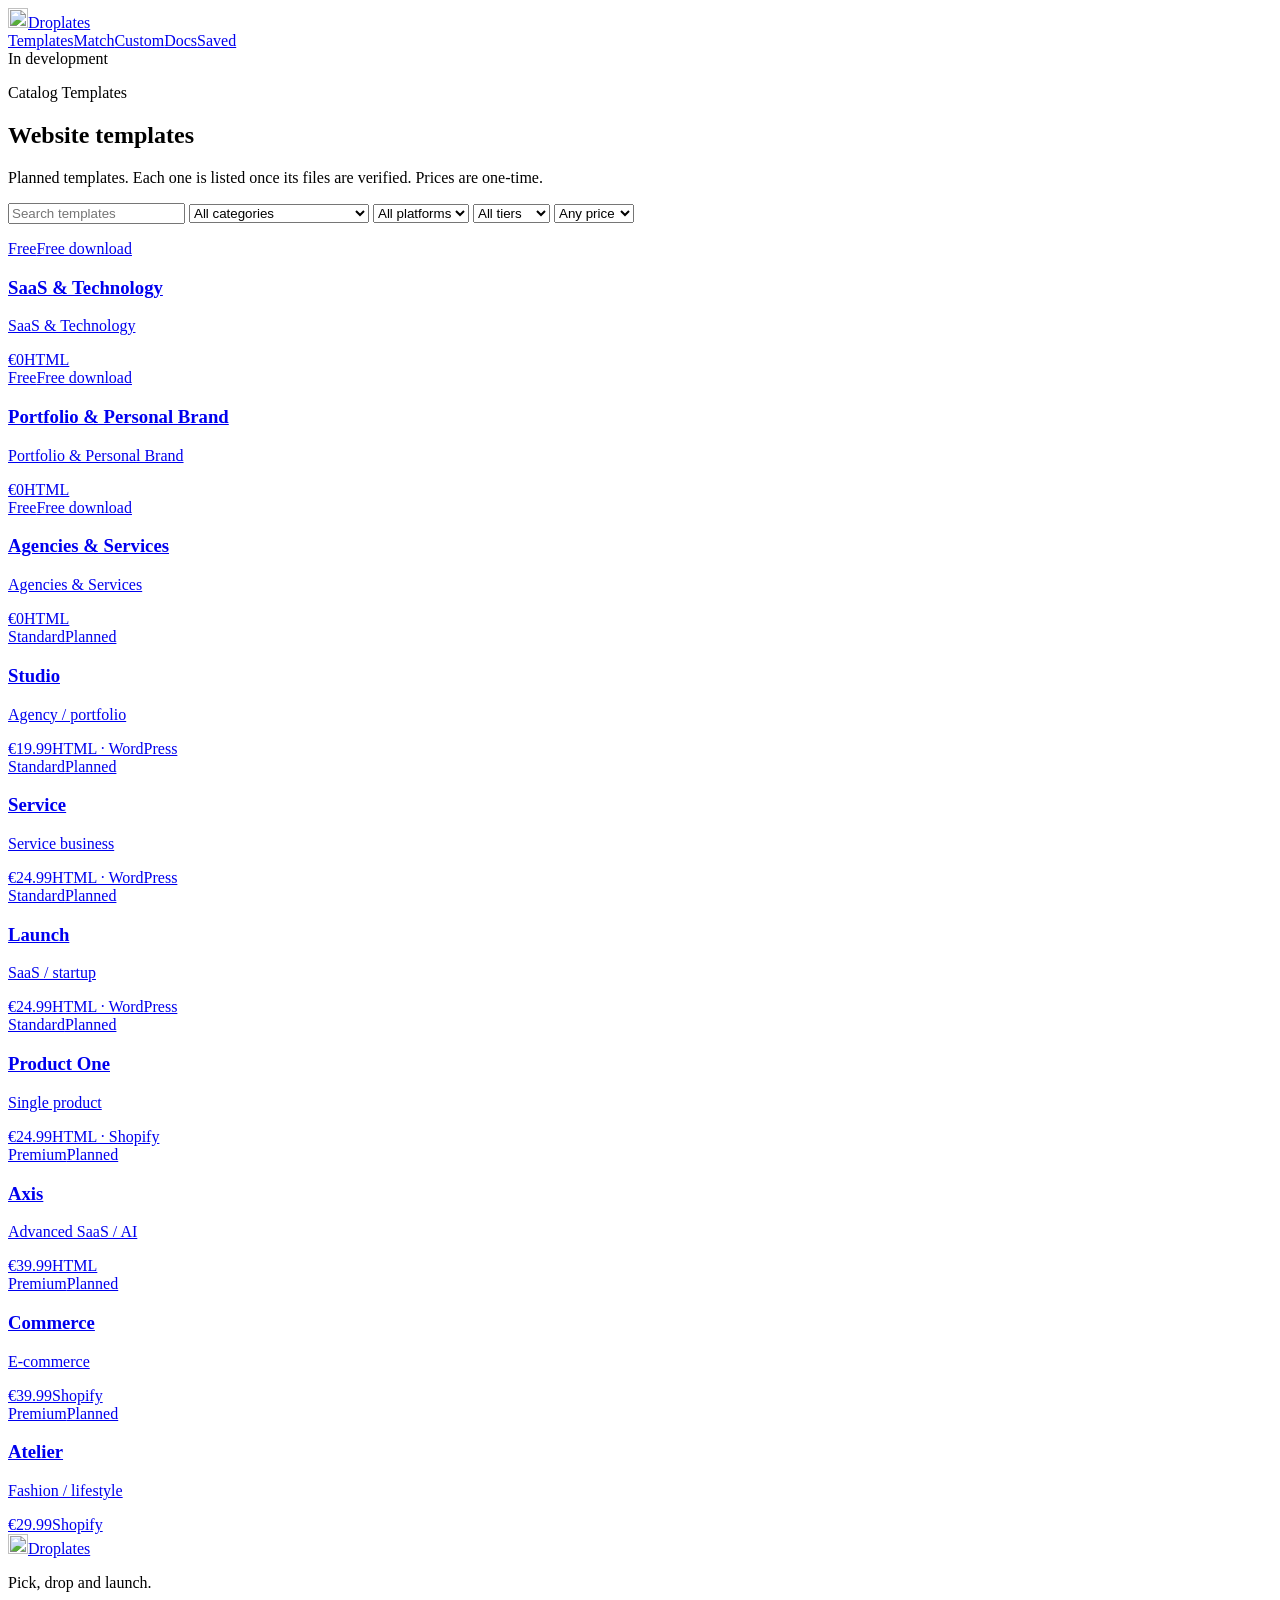
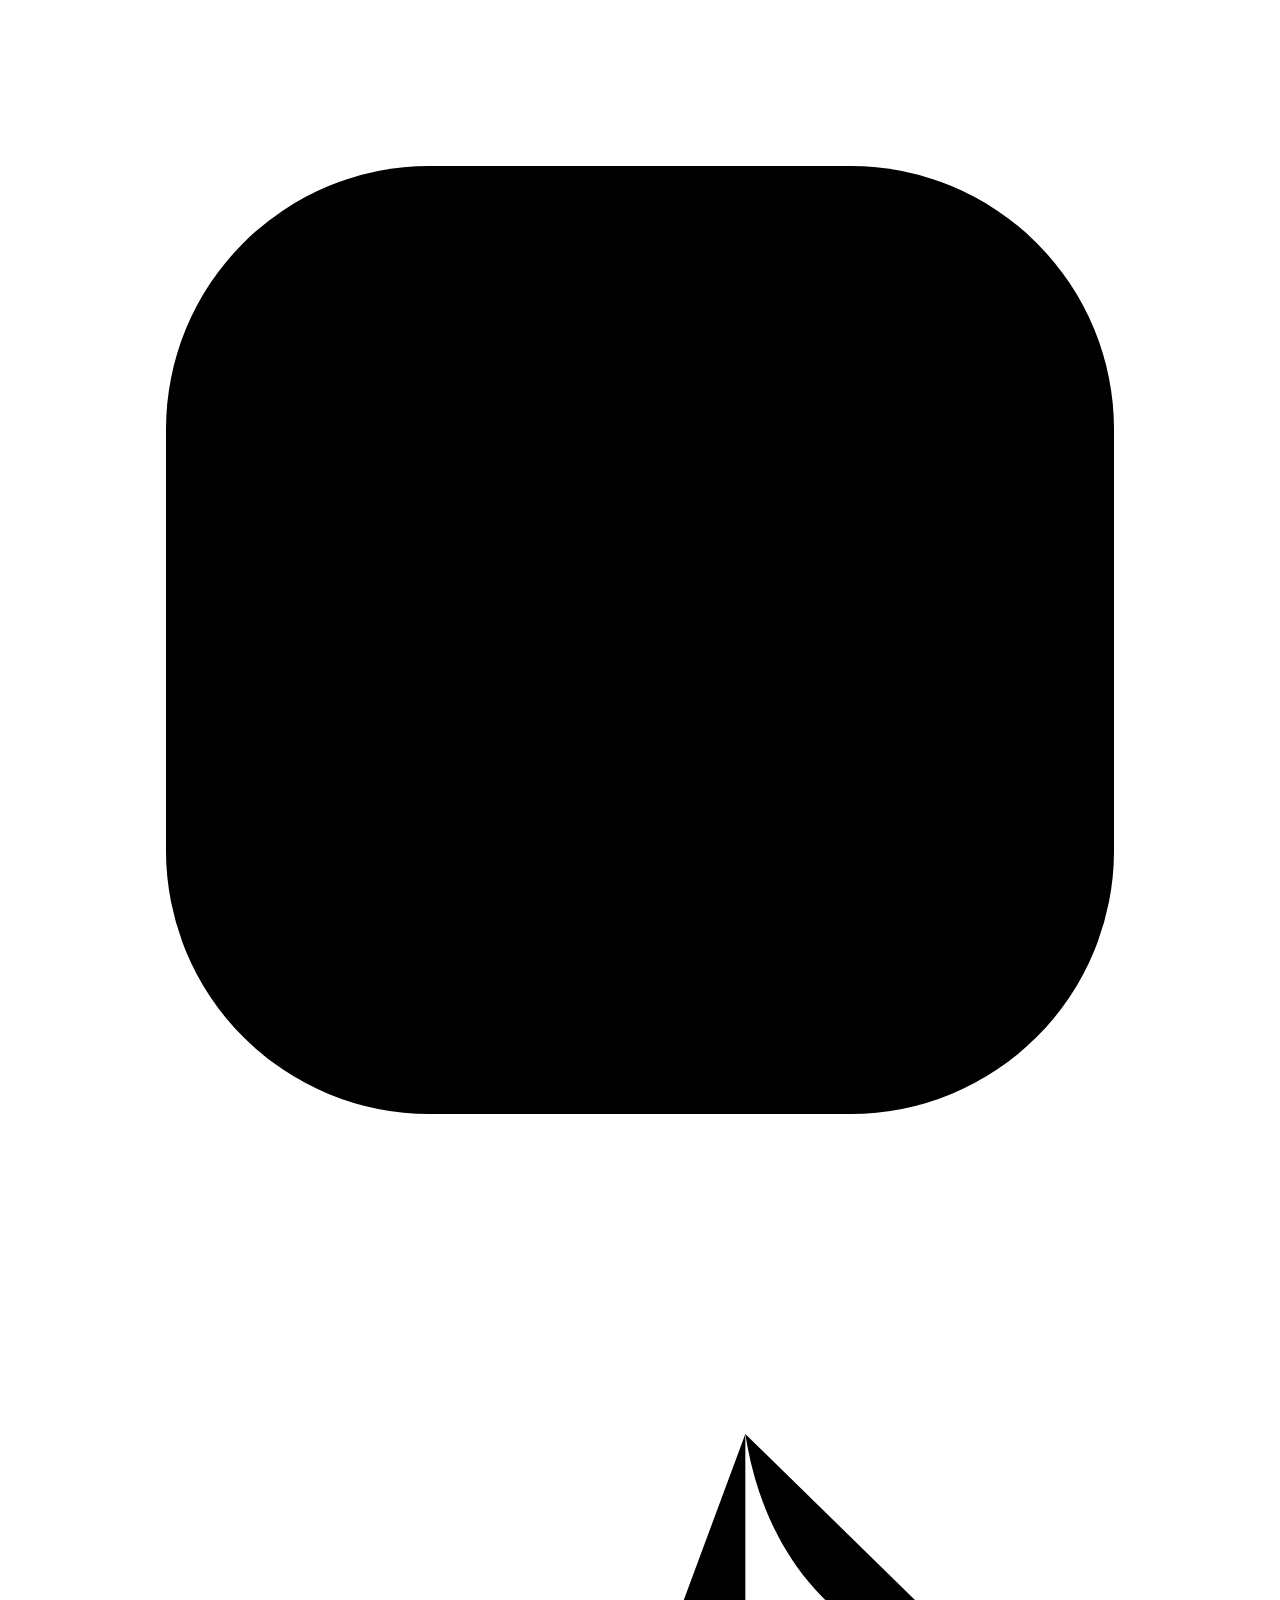
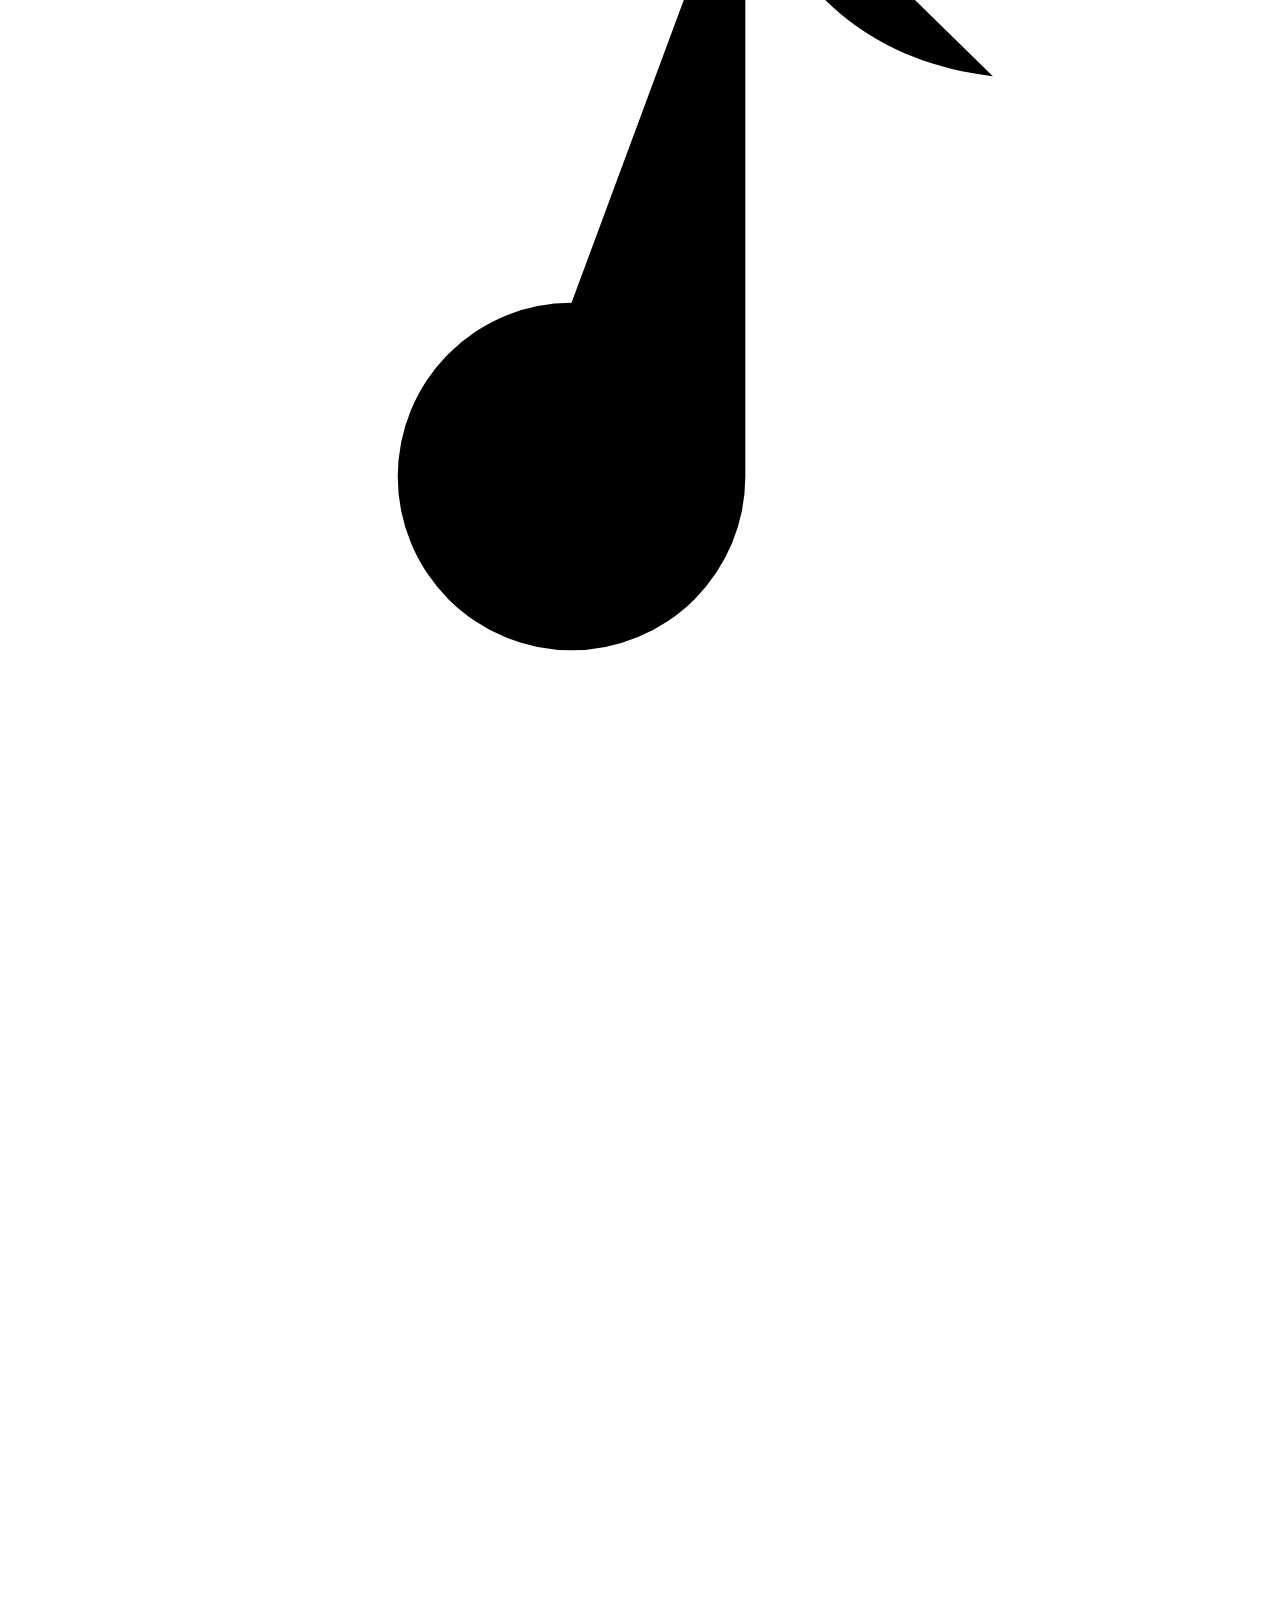
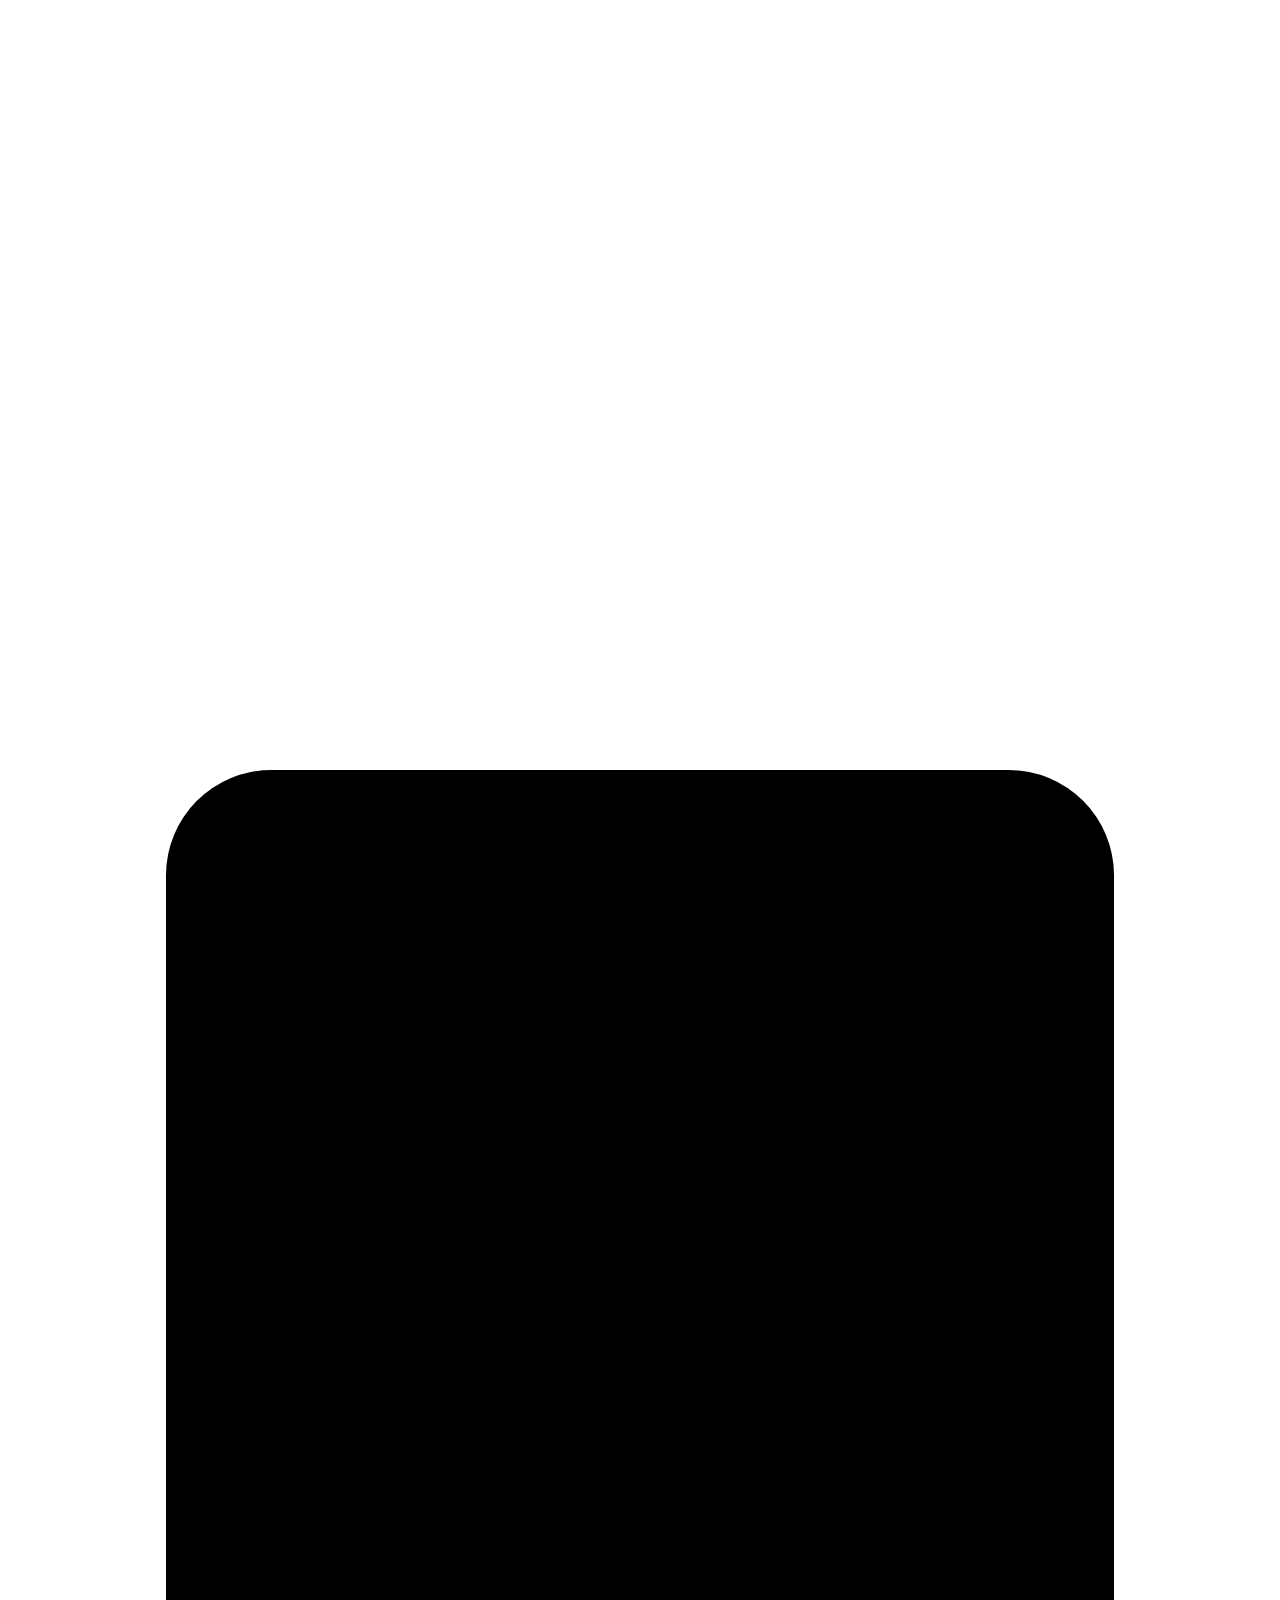
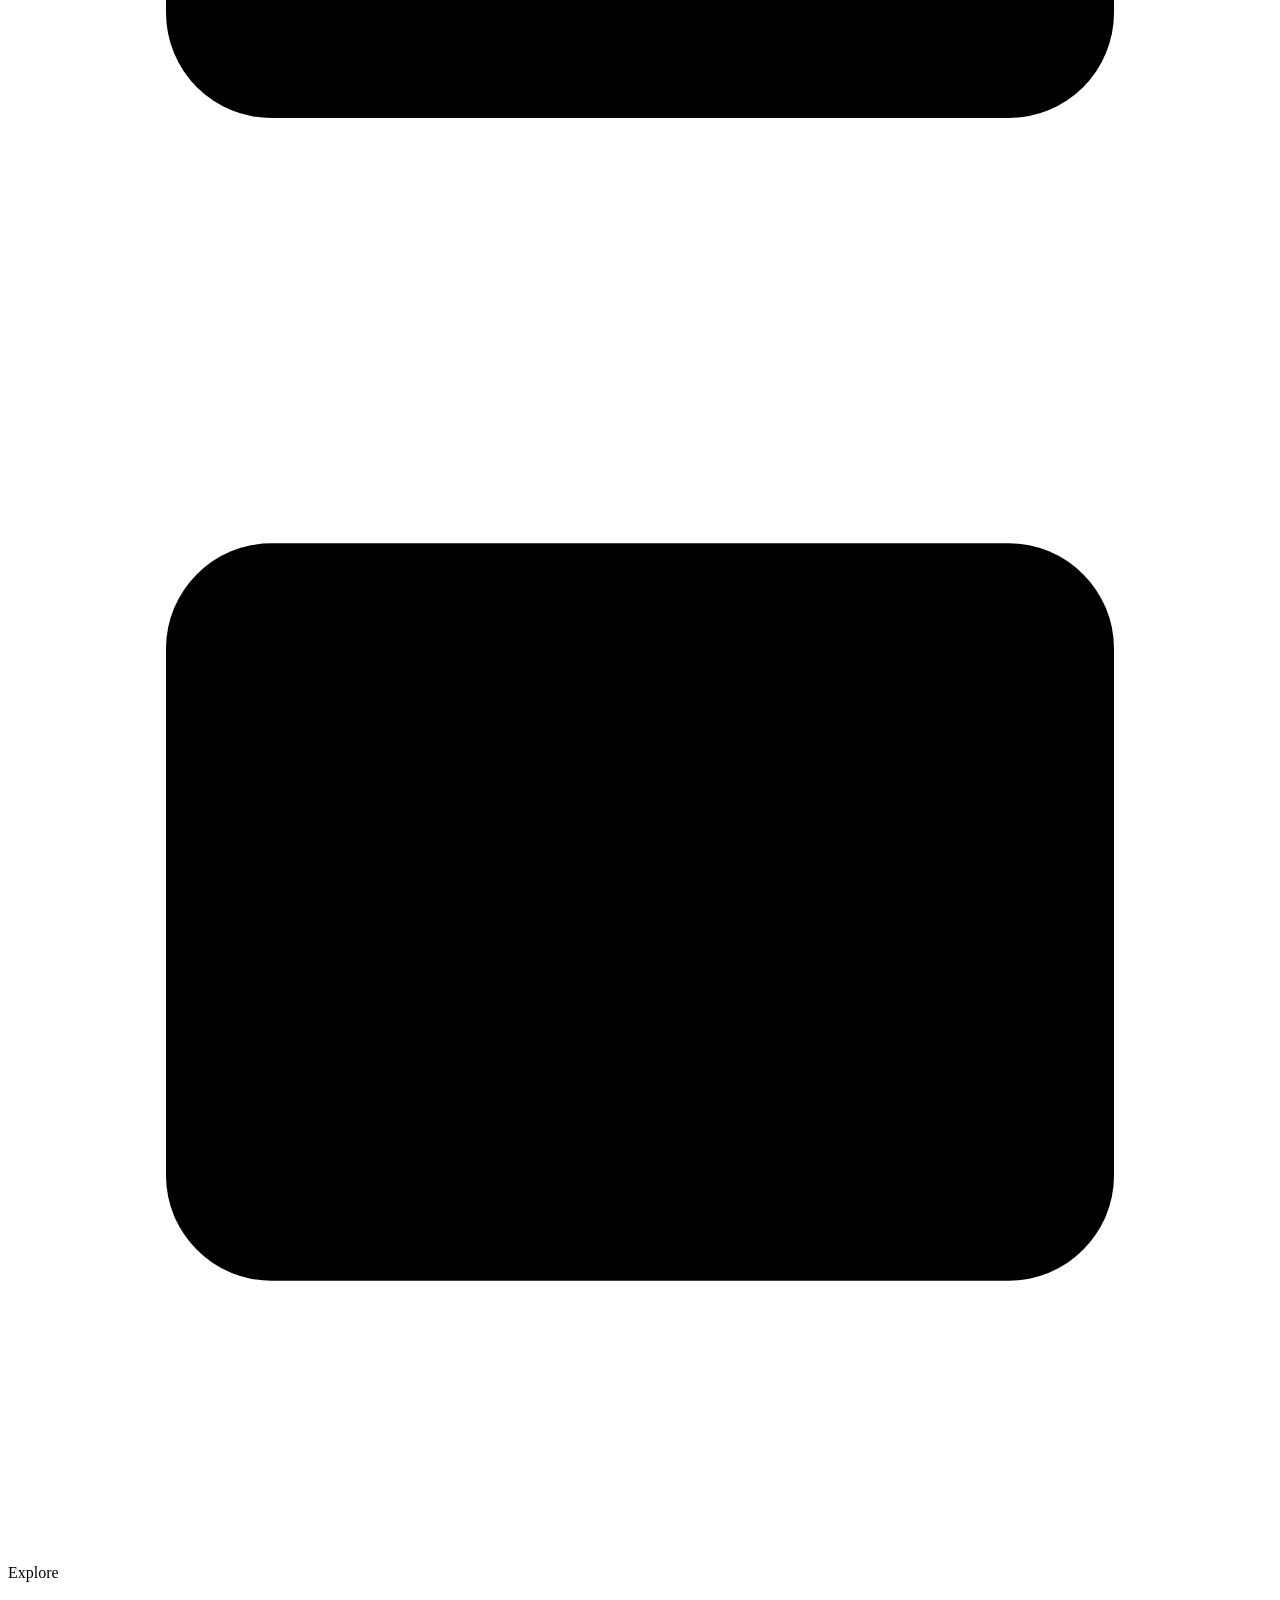
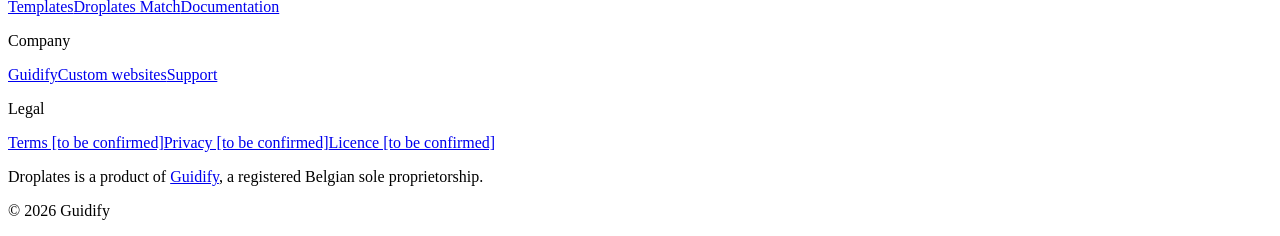
==== templates/index.html @ fcde5cdb "Portfolio v1.1: projects list, featured project, category filters, tags, case study by ?p=, gallery," ====
<!doctype html>
<html lang="en"><head>
<meta charset="utf-8"><meta name="viewport" content="width=device-width, initial-scale=1">
<title>Templates — Droplates</title>
<meta name="description" content="Browse Droplates website templates by category, platform, price and tier.">
<meta name="theme-color" content="#080808">
<link rel="icon" href="../favicon.ico" sizes="any"><link rel="apple-touch-icon" href="../apple-touch-icon.png">
<meta property="og:title" content="Templates — Droplates"><meta property="og:image" content="https://droplates.com/og-banner.png">
<link rel="preconnect" href="https://fonts.googleapis.com"><link rel="preconnect" href="https://fonts.gstatic.com" crossorigin>
<link href="https://fonts.googleapis.com/css2?family=Inter:wght@400;500;600;700&display=swap" rel="stylesheet">
<link rel="stylesheet" href="../styles.css"><link rel="stylesheet" href="../pages.css">
</head><body>
<header class="nav"><div class="wrap nav-inner">
  <a href="../" class="brand"><img src="../logo-mark.png" class="logo" alt="" width="20" height="20">Droplates</a>
  <nav class="links" aria-label="Main">
    <a href="../templates/">Templates</a><a href="../match/">Match</a><a href="../custom/">Custom</a><a href="../docs/">Docs</a><a href="../saved/">Saved</a>
  </nav>
  <span class="pill"><span class="dot" aria-hidden="true"></span>In development</span>
</div></header>
<main>
<section class="wrap page-head"><p class="eyebrow"><span>Catalog</span> Templates</p><h1>Website templates</h1><p class="sub">Planned templates. Each one is listed once its files are verified. Prices are one-time.</p></section>
<section class="wrap">
  <div class="filters" role="search">
    <input id="q" type="search" placeholder="Search templates" aria-label="Search templates">
    <select id="f-cat" aria-label="Category"><option value="">All categories</option><option value="startup-landing">Startup landing</option><option value="service">Service business</option><option value="single-product">Single product</option><option value="agency-portfolio">Agency / portfolio</option><option value="saas">SaaS / startup</option><option value="saas-ai">Advanced SaaS / AI</option><option value="ecommerce">E-commerce</option><option value="fashion">Fashion / lifestyle</option><option value="saas-tech">SaaS & Technology</option><option value="portfolio">Portfolio & Personal Brand</option><option value="agency">Agencies & Services</option></select>
    <select id="f-plat" aria-label="Platform"><option value="">All platforms</option><option value="html">HTML</option><option value="wordpress">WordPress</option><option value="shopify">Shopify</option></select>
    <select id="f-tier" aria-label="Tier"><option value="">All tiers</option><option value="free">Free</option><option value="standard">Standard</option><option value="premium">Premium</option><option value="custom">Custom</option></select>
    <select id="f-price" aria-label="Price"><option value="">Any price</option><option value="0">Free</option><option value="25">Up to €25</option><option value="40">Up to €40</option></select>
  </div>
  <p class="count" id="count" aria-live="polite"></p>
  <div class="tgrid" id="grid"><a class="tcard" href="/templates/saas/" data-slug="saas">
  <div class="tthumb free" aria-hidden="true"><i></i><i></i><i></i><i></i></div>
  <div class="tbody">
    <div class="trow"><span class="tier">Free</span><span class="status">Free download</span></div>
    <h3>SaaS &amp; Technology</h3>
    <p>SaaS &amp; Technology</p>
    <div class="trow"><span class="price">€0</span><span class="plat">HTML</span></div>
  </div></a><a class="tcard" href="/templates/portfolio/" data-slug="portfolio">
  <div class="tthumb free" aria-hidden="true"><i></i><i></i><i></i><i></i></div>
  <div class="tbody">
    <div class="trow"><span class="tier">Free</span><span class="status">Free download</span></div>
    <h3>Portfolio &amp; Personal Brand</h3>
    <p>Portfolio &amp; Personal Brand</p>
    <div class="trow"><span class="price">€0</span><span class="plat">HTML</span></div>
  </div></a><a class="tcard" href="/templates/agency/" data-slug="agency">
  <div class="tthumb free" aria-hidden="true"><i></i><i></i><i></i><i></i></div>
  <div class="tbody">
    <div class="trow"><span class="tier">Free</span><span class="status">Free download</span></div>
    <h3>Agencies &amp; Services</h3>
    <p>Agencies &amp; Services</p>
    <div class="trow"><span class="price">€0</span><span class="plat">HTML</span></div>
  </div></a><a class="tcard" href="/templates/studio/" data-slug="studio">
  <div class="tthumb standard" aria-hidden="true"><i></i><i></i><i></i><i></i></div>
  <div class="tbody">
    <div class="trow"><span class="tier">Standard</span><span class="status">Planned</span></div>
    <h3>Studio</h3>
    <p>Agency / portfolio</p>
    <div class="trow"><span class="price">€19.99</span><span class="plat">HTML · WordPress</span></div>
  </div></a><a class="tcard" href="/templates/service/" data-slug="service">
  <div class="tthumb standard" aria-hidden="true"><i></i><i></i><i></i><i></i></div>
  <div class="tbody">
    <div class="trow"><span class="tier">Standard</span><span class="status">Planned</span></div>
    <h3>Service</h3>
    <p>Service business</p>
    <div class="trow"><span class="price">€24.99</span><span class="plat">HTML · WordPress</span></div>
  </div></a><a class="tcard" href="/templates/launch/" data-slug="launch">
  <div class="tthumb standard" aria-hidden="true"><i></i><i></i><i></i><i></i></div>
  <div class="tbody">
    <div class="trow"><span class="tier">Standard</span><span class="status">Planned</span></div>
    <h3>Launch</h3>
    <p>SaaS / startup</p>
    <div class="trow"><span class="price">€24.99</span><span class="plat">HTML · WordPress</span></div>
  </div></a><a class="tcard" href="/templates/product-one/" data-slug="product-one">
  <div class="tthumb standard" aria-hidden="true"><i></i><i></i><i></i><i></i></div>
  <div class="tbody">
    <div class="trow"><span class="tier">Standard</span><span class="status">Planned</span></div>
    <h3>Product One</h3>
    <p>Single product</p>
    <div class="trow"><span class="price">€24.99</span><span class="plat">HTML · Shopify</span></div>
  </div></a><a class="tcard" href="/templates/axis/" data-slug="axis">
  <div class="tthumb premium" aria-hidden="true"><i></i><i></i><i></i><i></i></div>
  <div class="tbody">
    <div class="trow"><span class="tier">Premium</span><span class="status">Planned</span></div>
    <h3>Axis</h3>
    <p>Advanced SaaS / AI</p>
    <div class="trow"><span class="price">€39.99</span><span class="plat">HTML</span></div>
  </div></a><a class="tcard" href="/templates/commerce/" data-slug="commerce">
  <div class="tthumb premium" aria-hidden="true"><i></i><i></i><i></i><i></i></div>
  <div class="tbody">
    <div class="trow"><span class="tier">Premium</span><span class="status">Planned</span></div>
    <h3>Commerce</h3>
    <p>E-commerce</p>
    <div class="trow"><span class="price">€39.99</span><span class="plat">Shopify</span></div>
  </div></a><a class="tcard" href="/templates/atelier/" data-slug="atelier">
  <div class="tthumb premium" aria-hidden="true"><i></i><i></i><i></i><i></i></div>
  <div class="tbody">
    <div class="trow"><span class="tier">Premium</span><span class="status">Planned</span></div>
    <h3>Atelier</h3>
    <p>Fashion / lifestyle</p>
    <div class="trow"><span class="price">€29.99</span><span class="plat">Shopify</span></div>
  </div></a></div>
  <p class="empty" id="empty" hidden>No templates match these filters.</p>
</section>
<script>window.DROPLATES_DATA = {"meta":{"tiers":{"free":"Free","standard":"Standard","premium":"Premium","custom":"Custom"},"categories":{"startup-landing":"Startup landing","service":"Service business","single-product":"Single product","agency-portfolio":"Agency / portfolio","saas":"SaaS / startup","saas-ai":"Advanced SaaS / AI","ecommerce":"E-commerce","fashion":"Fashion / lifestyle","saas-tech":"SaaS & Technology","portfolio":"Portfolio & Personal Brand","agency":"Agencies & Services"},"platforms":{"html":"HTML","wordpress":"WordPress","shopify":"Shopify"},"goals":{"sell-products":"Sell products","offer-services":"Offer services","launch-startup":"Launch a startup","showcase-agency":"Showcase an agency"},"licence":"Commercial licence, one website (exact terms [to be confirmed])"},"templates":[{"slug":"saas","name":"SaaS & Technology","tier":"free","status":"released","version":"1.1.0","price":0,"category":"saas-tech","goals":["launch-startup"],"platforms":["html"],"budget":1,"tags":["saas","startup","software","ai","pricing","dashboard","dark"],"summary":"A complete 6-page website for software companies, AI startups and digital products.","features":["Product hero with dashboard preview","Interactive product tour","Integrations grid","Pricing cards and comparison table from one editable list","Monthly/yearly switch","FAQ accordion","Changelog page","Optional announcement banner","Contact form (connect your own form service)","Light and dark themes"],"pages":["Home","Features","Pricing","About","Contact","Changelog"],"presets":["Minimal","Modern","Bold"],"preview_url":"/products/saas/index.html"},{"slug":"portfolio","name":"Portfolio & Personal Brand","tier":"free","status":"released","version":"1.1.0","price":0,"category":"portfolio","goals":["offer-services","showcase-agency"],"platforms":["html"],"budget":1,"tags":["portfolio","designer","freelance","photography","gallery","minimal","personal"],"summary":"A complete 5-page portfolio for designers, developers, photographers and creators.","features":["Editorial homepage with featured project","Availability badge","Filterable project gallery (filters built from your categories)","Project tags","One case-study page for every project, with image gallery","Optional CV download","About, experience and skills","Contact form (connect your own form service)","Light and dark themes"],"pages":["Home","Work","Project","About","Contact"],"presets":["Editorial","Gallery","Contemporary"],"preview_url":"/products/portfolio/index.html"},{"slug":"agency","name":"Agencies & Services","tier":"free","status":"released","version":"1.0.0","price":0,"category":"agency","goals":["showcase-agency","offer-services"],"platforms":["html"],"budget":1,"tags":["agency","studio","consultant","services","branding","team","creative"],"summary":"A complete 6-page website for creative agencies, consultants and professional services.","features":["Statement hero","Service overview and detail page","Work grid and case study","Process timeline","Team and demo testimonials","Inquiry form with budget and timeline (connect your own form service)","Light and dark themes"],"pages":["Home","Services","Work","Project","About","Contact"],"presets":["Contemporary","Corporate","Studio"],"preview_url":"/products/agency/index.html"},{"slug":"studio","name":"Studio","tier":"standard","status":"planned","price":19.99,"category":"agency-portfolio","goals":["showcase-agency"],"platforms":["html","wordpress"],"budget":2,"tags":["portfolio","agency","creative","minimal"],"summary":"A complete multi-page agency and creative portfolio website.","features":["Multi-page site: home, work, services, about, contact","Project case-study layout","Team section","Responsive layout"]},{"slug":"service","name":"Service","tier":"standard","status":"planned","price":24.99,"category":"service","goals":["offer-services"],"platforms":["html","wordpress"],"budget":2,"tags":["bookings","services","local"],"summary":"A complete service business website with services, pricing and a booking page.","features":["Multi-page site with services and pricing","Booking page layout (connect your own booking tool)","Testimonials and FAQ","Responsive layout"]},{"slug":"launch","name":"Launch","tier":"standard","status":"planned","price":24.99,"category":"saas","goals":["launch-startup"],"platforms":["html","wordpress"],"budget":2,"tags":["saas","startup","pricing","features"],"summary":"A SaaS and startup website with features, pricing and docs pages.","features":["Multi-page site: home, features, pricing, docs","Pricing table layout","Changelog section","Responsive layout"]},{"slug":"product-one","name":"Product One","tier":"standard","status":"planned","price":24.99,"category":"single-product","goals":["sell-products"],"platforms":["html","shopify"],"budget":2,"tags":["brand","product","shop"],"summary":"A single-product brand website with story, reviews and purchase sections.","features":["Brand story and product pages","Reviews section","Shopify version planned (to be confirmed)"]},{"slug":"axis","name":"Axis","tier":"premium","status":"planned","price":39.99,"category":"saas-ai","goals":["launch-startup"],"platforms":["html"],"budget":3,"tags":["ai","saas","advanced","dashboard"],"summary":"An advanced SaaS and AI product website with interactive components.","features":["Advanced interactive components (planned)","Multi-page product site","Integration examples (to be confirmed)"]},{"slug":"commerce","name":"Commerce","tier":"premium","status":"planned","price":39.99,"category":"ecommerce","goals":["sell-products"],"platforms":["shopify"],"budget":3,"tags":["ecommerce","store","shopify","advanced"],"summary":"An advanced e-commerce storefront with collections, product pages and cart layout.","features":["Collections and product grids (planned)","Cart and checkout layout (platform-provided)","Shopify support (to be confirmed)"]},{"slug":"atelier","name":"Atelier","tier":"premium","status":"planned","price":29.99,"category":"fashion","goals":["sell-products"],"platforms":["shopify"],"budget":2,"tags":["fashion","lifestyle","store","editorial"],"summary":"A fashion and lifestyle store with an editorial look.","features":["Editorial lookbook layout (planned)","Product grid and collections (planned)","Shopify support (to be confirmed)"]}]};</script></main>
<footer class="wrap footer">
  <div class="foot-top">
    <div class="foot-brand"><a href="../" class="brand"><img src="../logo-mark.png" class="logo" alt="" width="20" height="20">Droplates</a><p>Pick, drop and launch.</p></div>
    <nav class="foot-social" aria-label="Social media">
      <a href="https://instagram.com/droplates" rel="noopener" aria-label="Instagram, @droplates"><span class="ico" aria-hidden="true"><svg viewBox="0 0 24 24"><rect x="3" y="3" width="18" height="18" rx="5"/><circle cx="12" cy="12" r="4"/></svg></span></a>
      <a href="https://tiktok.com/@droplates" rel="noopener" aria-label="TikTok, @droplates"><span class="ico" aria-hidden="true"><svg viewBox="0 0 24 24"><path d="M14 3v12.2a3.3 3.3 0 1 1-3.3-3.3"/><path d="M14 3c.4 2.6 2.1 4.3 4.7 4.6"/></svg></span></a>
      <a href="https://x.com/droplates" rel="noopener" aria-label="X, @droplates"><span class="ico" aria-hidden="true"><svg viewBox="0 0 24 24"><path d="M4 4l16 16M20 4 4 20"/></svg></span></a>
      <a href="https://www.linkedin.com/company/investedia" rel="noopener" aria-label="LinkedIn, Investedia"><span class="ico" aria-hidden="true"><svg viewBox="0 0 24 24"><rect x="3" y="3" width="18" height="18" rx="2"/><path d="M8 10v7M8 7v.01M12 17v-4a2 2 0 0 1 4 0v4M12 10v7"/></svg></span></a>
      <a href="mailto:contact@droplates.eu" aria-label="Email, contact@droplates.eu"><span class="ico" aria-hidden="true"><svg viewBox="0 0 24 24"><rect x="3" y="5" width="18" height="14" rx="2"/><path d="m3 7 9 6 9-6"/></svg></span></a>
    </nav>
  </div>
  <nav class="foot-links" aria-label="Footer">
    <div><p class="fl-h">Explore</p><a href="../templates/">Templates</a><a href="../match/">Droplates Match</a><a href="../docs/">Documentation</a></div>
    <div><p class="fl-h">Company</p><a href="https://guidify.eu" rel="noopener">Guidify</a><a href="../custom/">Custom websites</a><a href="../support/">Support</a></div>
    <div><p class="fl-h">Legal</p><a href="../legal/terms/">Terms [to be confirmed]</a><a href="../legal/privacy/">Privacy [to be confirmed]</a><a href="../legal/licence/">Licence [to be confirmed]</a></div>
  </nav>
  <div class="foot-bottom">
    <p>Droplates is a product of <a href="https://guidify.eu" rel="noopener">Guidify</a>, a registered Belgian sole proprietorship.</p>
    <p>© 2026 Guidify</p>
  </div>
</footer>
<script src="../pages.js" defer></script>
</body></html>
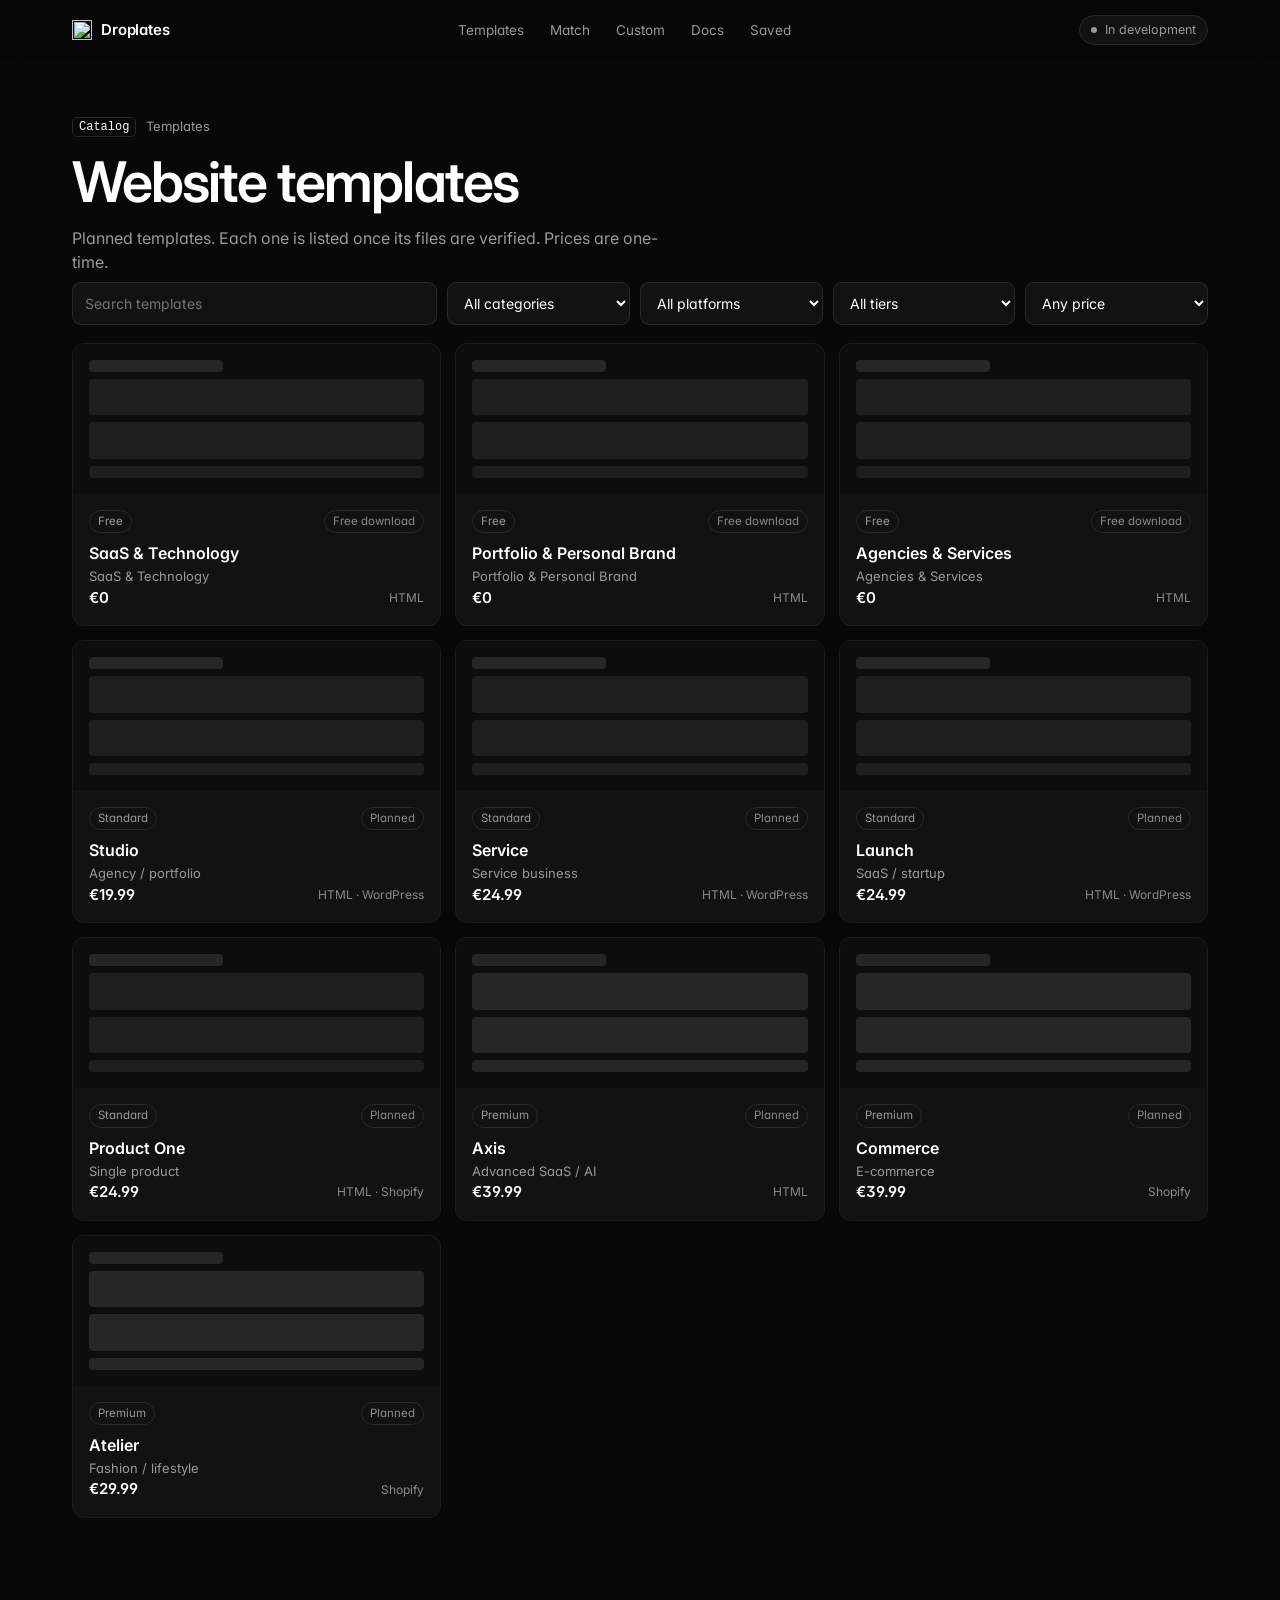
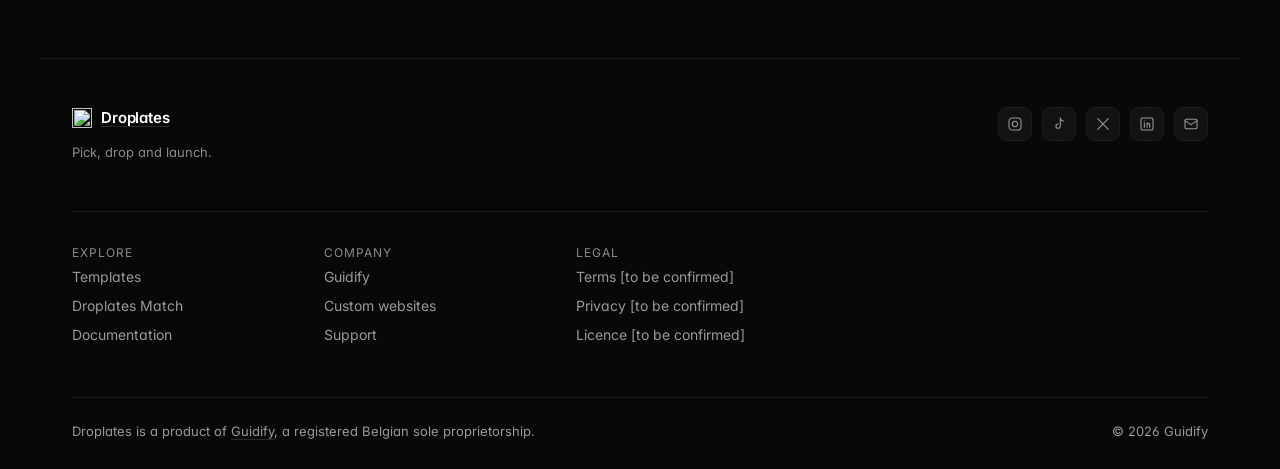
==== commit 09e6a42f: "Roadmap step 1, Agency v1.1 packages, shorter homepage hero - Accessibility: contrast tokens, headin" ====
--- a/templates/index.html
+++ b/templates/index.html
@@ -32,70 +32,70 @@
   <div class="tthumb free" aria-hidden="true"><i></i><i></i><i></i><i></i></div>
   <div class="tbody">
     <div class="trow"><span class="tier">Free</span><span class="status">Free download</span></div>
-    <h3>SaaS &amp; Technology</h3>
+    <h2>SaaS &amp; Technology</h2>
     <p>SaaS &amp; Technology</p>
     <div class="trow"><span class="price">€0</span><span class="plat">HTML</span></div>
   </div></a><a class="tcard" href="/templates/portfolio/" data-slug="portfolio">
   <div class="tthumb free" aria-hidden="true"><i></i><i></i><i></i><i></i></div>
   <div class="tbody">
     <div class="trow"><span class="tier">Free</span><span class="status">Free download</span></div>
-    <h3>Portfolio &amp; Personal Brand</h3>
+    <h2>Portfolio &amp; Personal Brand</h2>
     <p>Portfolio &amp; Personal Brand</p>
     <div class="trow"><span class="price">€0</span><span class="plat">HTML</span></div>
   </div></a><a class="tcard" href="/templates/agency/" data-slug="agency">
   <div class="tthumb free" aria-hidden="true"><i></i><i></i><i></i><i></i></div>
   <div class="tbody">
     <div class="trow"><span class="tier">Free</span><span class="status">Free download</span></div>
-    <h3>Agencies &amp; Services</h3>
+    <h2>Agencies &amp; Services</h2>
     <p>Agencies &amp; Services</p>
     <div class="trow"><span class="price">€0</span><span class="plat">HTML</span></div>
   </div></a><a class="tcard" href="/templates/studio/" data-slug="studio">
   <div class="tthumb standard" aria-hidden="true"><i></i><i></i><i></i><i></i></div>
   <div class="tbody">
     <div class="trow"><span class="tier">Standard</span><span class="status">Planned</span></div>
-    <h3>Studio</h3>
+    <h2>Studio</h2>
     <p>Agency / portfolio</p>
     <div class="trow"><span class="price">€19.99</span><span class="plat">HTML · WordPress</span></div>
   </div></a><a class="tcard" href="/templates/service/" data-slug="service">
   <div class="tthumb standard" aria-hidden="true"><i></i><i></i><i></i><i></i></div>
   <div class="tbody">
     <div class="trow"><span class="tier">Standard</span><span class="status">Planned</span></div>
-    <h3>Service</h3>
+    <h2>Service</h2>
     <p>Service business</p>
     <div class="trow"><span class="price">€24.99</span><span class="plat">HTML · WordPress</span></div>
   </div></a><a class="tcard" href="/templates/launch/" data-slug="launch">
   <div class="tthumb standard" aria-hidden="true"><i></i><i></i><i></i><i></i></div>
   <div class="tbody">
     <div class="trow"><span class="tier">Standard</span><span class="status">Planned</span></div>
-    <h3>Launch</h3>
+    <h2>Launch</h2>
     <p>SaaS / startup</p>
     <div class="trow"><span class="price">€24.99</span><span class="plat">HTML · WordPress</span></div>
   </div></a><a class="tcard" href="/templates/product-one/" data-slug="product-one">
   <div class="tthumb standard" aria-hidden="true"><i></i><i></i><i></i><i></i></div>
   <div class="tbody">
     <div class="trow"><span class="tier">Standard</span><span class="status">Planned</span></div>
-    <h3>Product One</h3>
+    <h2>Product One</h2>
     <p>Single product</p>
     <div class="trow"><span class="price">€24.99</span><span class="plat">HTML · Shopify</span></div>
   </div></a><a class="tcard" href="/templates/axis/" data-slug="axis">
   <div class="tthumb premium" aria-hidden="true"><i></i><i></i><i></i><i></i></div>
   <div class="tbody">
     <div class="trow"><span class="tier">Premium</span><span class="status">Planned</span></div>
-    <h3>Axis</h3>
+    <h2>Axis</h2>
     <p>Advanced SaaS / AI</p>
     <div class="trow"><span class="price">€39.99</span><span class="plat">HTML</span></div>
   </div></a><a class="tcard" href="/templates/commerce/" data-slug="commerce">
   <div class="tthumb premium" aria-hidden="true"><i></i><i></i><i></i><i></i></div>
   <div class="tbody">
     <div class="trow"><span class="tier">Premium</span><span class="status">Planned</span></div>
-    <h3>Commerce</h3>
+    <h2>Commerce</h2>
     <p>E-commerce</p>
     <div class="trow"><span class="price">€39.99</span><span class="plat">Shopify</span></div>
   </div></a><a class="tcard" href="/templates/atelier/" data-slug="atelier">
   <div class="tthumb premium" aria-hidden="true"><i></i><i></i><i></i><i></i></div>
   <div class="tbody">
     <div class="trow"><span class="tier">Premium</span><span class="status">Planned</span></div>
-    <h3>Atelier</h3>
+    <h2>Atelier</h2>
     <p>Fashion / lifestyle</p>
     <div class="trow"><span class="price">€29.99</span><span class="plat">Shopify</span></div>
   </div></a></div>
--- a/styles.css
+++ b/styles.css
@@ -0,0 +1,236 @@
+:root{--bg:#080808;--card:#121212;--hover:#181818;--text:#fff;--muted:#999;--dim:#8a8a8a;--border:#292929;--border-soft:#1c1c1c;--border-strong:#3a3a3a;--ease:cubic-bezier(.2,.6,.2,1);--t:200ms;--mono:"JetBrains Mono",ui-monospace,monospace}
+*,*::before,*::after{box-sizing:border-box}
+html{scroll-behavior:smooth}
+html,body{margin:0}
+body{background:var(--bg);color:var(--text);font-family:Inter,system-ui,-apple-system,sans-serif;-webkit-font-smoothing:antialiased;overflow-x:hidden;line-height:1.5;font-feature-settings:"cv11","ss01"}
+a{color:inherit}
+button{font:inherit;color:inherit}
+svg{width:16px;height:16px;fill:none;stroke:currentColor;stroke-width:1.7;stroke-linecap:round;stroke-linejoin:round;flex:none}
+.wrap{width:100%;max-width:1200px;margin:0 auto;padding:0 32px}
+:focus-visible{outline:2px solid #fff;outline-offset:2px}
+#how,#categories,#platforms{scroll-margin-top:80px}
+
+/* Nav */
+.nav{position:sticky;top:0;z-index:20;background:rgba(8,8,8,.72);backdrop-filter:blur(12px);-webkit-backdrop-filter:blur(12px);border-bottom:1px solid transparent;transition:border-color var(--t) var(--ease)}
+.nav.scrolled{border-bottom-color:var(--border-soft)}
+.nav-inner{display:flex;align-items:center;justify-content:space-between;height:60px;gap:24px}
+.brand{display:flex;align-items:center;gap:9px;font-weight:600;font-size:15px;letter-spacing:-.01em;text-decoration:none}
+.logo{width:20px;height:20px;display:block}
+.links{display:flex;gap:26px;font-size:13.5px}
+.links a{color:var(--muted);text-decoration:none;transition:color var(--t) var(--ease)}
+.links a:hover{color:var(--text)}
+.pill{display:inline-flex;align-items:center;gap:8px;font-size:12.5px;color:var(--muted);border:1px solid var(--border);background:var(--card);border-radius:999px;padding:5px 11px;margin:0;white-space:nowrap}
+.dot{width:6px;height:6px;border-radius:50%;background:var(--muted)}
+
+/* Buttons */
+.btn{display:inline-flex;align-items:center;gap:8px;border-radius:8px;padding:9px 16px;font-size:14px;font-weight:500;cursor:pointer;border:1px solid var(--border);text-decoration:none;transition:background-color var(--t) var(--ease),border-color var(--t) var(--ease)}
+.btn-primary{background:#f2f2f2;color:#080808;border-color:#f2f2f2}
+.btn-primary:hover{background:#fff}
+.link-arrow{display:inline-flex;align-items:center;gap:6px;font-size:14px;font-weight:500;color:var(--muted);text-decoration:none;transition:color var(--t) var(--ease)}
+.link-arrow svg{transition:transform var(--t) var(--ease)}
+.link-arrow:hover{color:var(--text)}
+.link-arrow:hover svg{transform:translateX(3px)}
+
+/* Hero */
+.hero{position:relative;padding-top:72px}
+.hero-grid{display:grid;grid-template-columns:1.1fr 1fr;align-items:center;gap:16px}
+h1{margin:0;font-size:clamp(40px,4.9vw,64px);line-height:1.04;letter-spacing:-.035em;font-weight:600;max-width:13ch}
+.lead{margin:24px 0 0;max-width:40ch;font-size:clamp(16px,1.35vw,18px);line-height:1.55;color:var(--text)}
+.lead span{color:var(--muted)}
+.cta{display:flex;flex-wrap:wrap;align-items:center;gap:22px;margin-top:32px}
+
+/* 3D stage */
+.stage{position:relative;height:460px;perspective:1400px;display:grid;place-items:center}
+.glow{position:absolute;left:72%;top:50%;width:420px;height:420px;translate:-50% -50%;background:radial-gradient(circle,rgba(255,255,255,.12),transparent 62%);pointer-events:none}
+.stack{--tx:0deg;--ty:0deg;--rot:0deg;position:relative;width:180px;height:180px;transform-style:preserve-3d;transform:translate(140px,0) rotateX(calc(58deg + var(--ty))) rotateZ(calc(45deg + var(--rot) + var(--tx)))}
+.layer{position:absolute;inset:0;border-radius:28px;transition:filter 400ms var(--ease)}
+.l1{background:linear-gradient(135deg,#fff 45%,#e6e6e6)}
+.l2{background:linear-gradient(135deg,#c4c4c4,#8f8f8f)}
+.l3{background:linear-gradient(135deg,#4d4d4d,#121212);box-shadow:0 0 0 1px var(--border-strong)}
+.layer.lit{filter:drop-shadow(0 0 24px rgba(255,255,255,.3))}
+.labels{list-style:none;margin:0;padding:0;position:absolute;inset:0;pointer-events:none}
+.labels li{position:absolute;top:var(--y);right:calc(100% - var(--x));translate:0 -50%;opacity:.6;transition:opacity 300ms var(--ease)}
+.labels li.on{opacity:1}
+.labels .txt{pointer-events:auto;display:grid;grid-template-columns:20px 180px;column-gap:10px;align-items:baseline;padding:6px 12px 6px 6px;background:none;border:0;text-align:left;cursor:pointer;border-radius:8px;transition:background-color var(--t) var(--ease)}
+.labels .txt:hover{background:rgba(255,255,255,.04)}
+.labels .n{grid-row:1/3;font:500 11px/1 var(--mono);color:var(--muted);border:1px solid var(--border-strong);border-radius:50%;width:20px;height:20px;display:grid;place-items:center;align-self:start}
+.labels li.on .n{background:#fff;color:#080808;border-color:#fff}
+.labels strong{font-size:15px;font-weight:600;letter-spacing:-.01em}
+.labels .d{font-size:13px;color:var(--muted);line-height:1.4;max-height:0;overflow:hidden;opacity:0;transition:max-height 300ms var(--ease),opacity 300ms var(--ease)}
+.labels li.on .d{max-height:60px;opacity:1}
+.wire{position:absolute;height:1px;transform-origin:0 50%;background:linear-gradient(90deg,var(--border-strong),#fff);opacity:.35;pointer-events:none;transition:opacity 300ms var(--ease)}
+.wire::after{content:"";position:absolute;right:-3px;top:-3px;width:7px;height:7px;border-radius:50%;background:#fff}
+.wire.on{opacity:1}
+
+/* Product window */
+.shot{margin-top:40px;perspective:2200px;-webkit-mask-image:linear-gradient(#000 55%,transparent);mask-image:linear-gradient(#000 55%,transparent)}
+.window{transform:rotateX(18deg) scale(.98);transform-origin:50% 0;border:1px solid var(--border);border-radius:14px;background:#0c0c0c;overflow:hidden;box-shadow:0 0 0 1px rgba(255,255,255,.02),0 -20px 120px rgba(255,255,255,.04)}
+.win-bar{display:flex;align-items:center;gap:7px;height:38px;padding:0 14px;border-bottom:1px solid var(--border-soft);font:12px var(--mono);color:var(--dim)}
+.win-bar i{width:10px;height:10px;border-radius:50%;background:#262626}
+.win-bar span{margin:0 auto;padding-right:51px}
+.win-body{display:grid;grid-template-columns:220px 1fr;min-height:420px}
+.win-side{border-right:1px solid var(--border-soft);padding:16px 12px;font-size:13px}
+.win-side p{margin:0}
+.win-brand{display:flex;align-items:center;gap:8px;font-weight:600;padding:4px 8px 14px}
+.win-search{display:flex;align-items:center;gap:8px;color:var(--dim);border:1px solid var(--border-soft);border-radius:7px;padding:7px 10px;margin-bottom:18px!important}
+.win-h{font-size:11.5px;color:var(--dim);padding:0 8px 6px}
+.win-side ul{list-style:none;margin:0 0 18px;padding:0}
+.win-side li{padding:6px 8px;border-radius:6px;color:var(--muted)}
+.win-side li.on{background:#1a1a1a;color:var(--text)}
+.win-main{padding:18px 22px}
+.win-top{display:flex;align-items:center;justify-content:space-between;font-size:14px;padding-bottom:16px;border-bottom:1px solid var(--border-soft);margin-bottom:18px}
+.tag{font-size:11.5px;color:var(--muted);border:1px solid var(--border);border-radius:999px;padding:3px 9px}
+.win-grid{display:grid;grid-template-columns:repeat(3,1fr);gap:14px}
+.tile{border:1px solid var(--border-soft);border-radius:10px;overflow:hidden;background:#0f0f0f}
+.tile .mock{height:120px;padding:12px;gap:6px}
+.tile p{margin:0;padding:10px 12px;font-size:12.5px;color:var(--muted);border-top:1px solid var(--border-soft)}
+
+/* Wireframe minis (shared) */
+.mock{height:170px;padding:18px;display:grid;gap:8px;background:#0d0d0d}
+.mock i{display:block;background:#1e1e1e;border-radius:4px}
+.mock-saas{grid-template-rows:10px 22px 8px 1fr}
+.mock-saas i:nth-child(1){width:30%}.mock-saas i:nth-child(2){width:80%;background:#2c2c2c}.mock-saas i:nth-child(3){width:55%}.mock-saas i:nth-child(4){border:1px solid var(--border);background:#141414}
+.mock-shop{grid-template-columns:1fr 1fr;grid-template-rows:10px 1fr 1fr}
+.mock-shop i:nth-child(1){grid-column:1/3;width:40%}
+.mock-folio{grid-template-columns:2fr 1fr;grid-template-rows:1fr 1fr 10px}
+.mock-folio i:nth-child(1){grid-row:1/3;background:#262626}.mock-folio i:nth-child(4){grid-column:1/3;width:45%}
+.mock-blog{grid-template-rows:2fr 12px 8px 8px}
+.mock-blog i:nth-child(1){background:#262626}.mock-blog i:nth-child(2){width:75%;background:#2c2c2c}.mock-blog i:nth-child(3){width:90%}.mock-blog i:nth-child(4){width:60%}
+
+/* Statement */
+.statement{padding-top:40px}
+.statement p{margin:0;max-width:30ch;font-size:clamp(26px,3.2vw,40px);line-height:1.2;letter-spacing:-.03em;font-weight:500}
+.statement span{color:var(--dim)}
+
+/* Numbered blocks */
+.block{padding-top:140px}
+.block-head{margin-bottom:40px}
+.eyebrow{display:flex;align-items:center;gap:10px;margin:0 0 16px;font-size:13px;color:var(--muted)}
+.eyebrow span{font:500 12px var(--mono);color:var(--text);border:1px solid var(--border);border-radius:5px;padding:2px 6px}
+.block-head h2{margin:0;font-size:clamp(28px,3.4vw,44px);letter-spacing:-.035em;font-weight:600;line-height:1.08;max-width:20ch}
+.sub{margin:12px 0 0;color:var(--muted)}
+.cols{display:grid;grid-template-columns:repeat(3,1fr);border-top:1px solid var(--border-soft);border-bottom:1px solid var(--border-soft)}
+.col{padding:28px 28px 32px}
+.col+.col{border-left:1px solid var(--border-soft)}
+.fig{margin:0;font:11.5px var(--mono);color:var(--dim);letter-spacing:.04em}
+.col h3{margin:24px 0 6px;font-size:17px;font-weight:600;letter-spacing:-.01em}
+.col p{margin:0;font-size:14.5px;color:var(--muted)}
+.col .fig{margin:0}
+.art{height:170px;margin-top:18px;border:1px solid var(--border-soft);border-radius:10px;background:#0c0c0c;display:grid;place-items:center;position:relative;overflow:hidden}
+.art-pick{grid-template-columns:repeat(2,64px);gap:10px;align-content:center;justify-content:center}
+.art-pick i{height:44px;border-radius:6px;background:#1c1c1c;border:1px solid var(--border-soft)}
+.art-pick i:first-child{background:#e9e9e9;border-color:#fff}
+.art-drop{display:flex;flex-direction:column;gap:8px;align-content:center;justify-content:center}
+.art-drop span{font-size:12.5px;color:var(--muted);border:1px solid var(--border);border-radius:999px;padding:5px 14px;background:#111}
+.art-drop span:first-child{color:#080808;background:#e9e9e9;border-color:#e9e9e9}
+.art-launch{gap:10px;grid-auto-flow:column;align-items:center}
+.art-launch b{width:10px;height:10px;border-radius:50%;background:#fff;box-shadow:0 0 18px #fff}
+.art-launch span{font:500 13px var(--mono);color:var(--text)}
+
+/* Cards */
+.cards{display:grid;grid-template-columns:repeat(4,1fr);gap:16px}
+.card{background:var(--card);border:1px solid var(--border-soft);border-radius:12px;overflow:hidden;transition:border-color var(--t) var(--ease),transform 300ms var(--ease)}
+.card:hover{border-color:var(--border-strong);transform:translateY(-2px)}
+.card-body{padding:14px 16px;border-top:1px solid var(--border-soft)}
+.card h3{margin:0;font-size:14.5px;font-weight:500}
+.card p{margin:3px 0 0;font-size:12.5px;color:var(--muted)}
+
+/* Platforms */
+.tabs{display:flex;gap:4px;padding:4px;border:1px solid var(--border-soft);border-radius:10px;background:var(--card);width:max-content;max-width:100%;overflow-x:auto}
+.tab{background:none;border:0;border-radius:7px;padding:8px 14px;font-size:13.5px;color:var(--muted);cursor:pointer;white-space:nowrap;transition:background-color var(--t) var(--ease),color var(--t) var(--ease)}
+.tab:hover{color:var(--text)}
+.tab[aria-selected="true"]{background:#f2f2f2;color:#080808}
+.tabpanel{margin-top:14px;background:var(--card);border:1px solid var(--border-soft);border-radius:12px;padding:26px;animation:fade 260ms var(--ease)}
+.tabpanel h3{margin:0 0 4px;font-size:17px;font-weight:600;letter-spacing:-.01em}
+.tabpanel .muted{color:var(--muted);margin:0 0 18px;font-size:14px}
+.install{list-style:none;margin:0;padding:0;counter-reset:s}
+.install li{counter-increment:s;display:grid;grid-template-columns:32px 1fr;gap:12px;padding:12px 0;border-top:1px solid var(--border-soft);font-size:14.5px}
+.install li:first-child{border-top:0}
+.install li::before{content:counter(s);width:22px;height:22px;border-radius:50%;border:1px solid var(--border-strong);display:grid;place-items:center;font:11px var(--mono);color:var(--muted)}
+.install b{font-weight:500}
+.note{margin:14px 0 0;font-size:13px;color:var(--dim)}
+@keyframes fade{from{opacity:0;transform:translateY(4px)}to{opacity:1;transform:none}}
+
+/* Closing */
+.closing{padding-top:160px;display:flex;flex-direction:column;align-items:center;text-align:center}
+.closing img{display:block;margin-bottom:28px}
+.closing h2{margin:0 0 28px;font-size:clamp(32px,4.4vw,56px);letter-spacing:-.04em;line-height:1.05;font-weight:600}
+.closing h2 span{display:block;color:var(--dim)}
+
+.footer{display:flex;flex-wrap:wrap;gap:12px 32px;justify-content:space-between;margin-top:140px;border-top:1px solid var(--border-soft);padding-top:28px;padding-bottom:36px;font-size:13px;color:var(--muted)}
+.footer p{margin:0}
+.footer a{text-decoration:underline;text-underline-offset:3px;text-decoration-color:var(--border);transition:color var(--t) var(--ease)}
+.footer a:hover{color:var(--text)}
+
+@media (max-width:1000px){
+  .links{display:none}
+  .hero-grid{grid-template-columns:1fr}
+  .stage{order:-1;height:360px}
+  .cards{grid-template-columns:repeat(2,1fr)}
+  .win-body{grid-template-columns:1fr}.win-side{display:none}
+}
+@media (max-width:600px){
+  .wrap{padding:0 16px}
+  .hero{padding-top:12px}
+  .stage{height:250px}
+  .stack{width:120px;height:120px;transform:translate(85px,0) rotateX(calc(58deg + var(--ty))) rotateZ(calc(45deg + var(--rot) + var(--tx)))}
+  .layer{border-radius:18px}
+  .glow{width:280px;height:280px;left:66%}
+  .labels .txt{grid-template-columns:18px 96px;column-gap:8px;padding-right:8px}
+  .labels .n{width:18px;height:18px;font-size:10px}
+  .labels strong{font-size:14px}
+  .labels .d{display:none}
+  .cta{gap:18px}
+  .shot{margin-top:28px}
+  .window{transform:rotateX(12deg)}
+  .win-grid{grid-template-columns:1fr 1fr;gap:10px}
+  .tile .mock{height:84px}
+  .win-main{padding:14px}
+  .block{padding-top:96px}
+  .cols{grid-template-columns:1fr}
+  .col+.col{border-left:0;border-top:1px solid var(--border-soft)}
+  .col{padding:24px 0}
+  .cards{grid-template-columns:1fr}
+  .tabpanel{padding:20px}
+  .closing{padding-top:110px}
+  .footer{margin-top:96px}
+}
+@media (prefers-reduced-motion:reduce){*,*::before,*::after{transition:none!important;animation:none!important}html{scroll-behavior:auto}}
+.art i{display:block}
+.art-launch{justify-content:center}
+.hero{overflow-x:clip}
+.art-pick i{width:64px}
+h1 span{display:block;color:var(--dim)}
+
+.footer{display:block;margin-top:140px;border-top:1px solid var(--border-soft);padding-top:48px;padding-bottom:28px;font-size:13px;color:var(--muted)}
+.foot-top{display:flex;flex-wrap:wrap;justify-content:space-between;gap:40px}
+.foot-brand p{margin:14px 0 0;max-width:30ch;color:var(--dim)}
+.foot-brand .brand{color:var(--text)}
+.foot-social{display:flex;gap:10px}
+.foot-social a{display:flex;text-decoration:none;color:var(--muted)}
+.foot-social a:hover{color:var(--text)}
+.ico{width:34px;height:34px;border:1px solid var(--border-soft);border-radius:9px;display:grid;place-items:center;background:var(--card);color:var(--muted);transition:color var(--t) var(--ease),border-color var(--t) var(--ease),background-color var(--t) var(--ease)}
+.ico svg{width:16px;height:16px;fill:none;stroke:currentColor;stroke-width:1.6;stroke-linecap:round;stroke-linejoin:round}
+.lbl{display:flex;flex-direction:column;gap:2px}
+.lbl small{font-weight:400;font-size:12.5px;color:var(--dim);overflow-wrap:anywhere}
+.foot-social a:hover .ico{color:#fff;border-color:var(--border-strong);background:var(--hover)}
+.foot-social a:hover .lbl small{color:var(--muted)}
+.foot-bottom{display:flex;flex-wrap:wrap;justify-content:space-between;gap:12px 32px;margin-top:48px;padding-top:24px;border-top:1px solid var(--border-soft)}
+.foot-bottom p{margin:0}
+.foot-bottom a{text-decoration:underline;text-underline-offset:3px;text-decoration-color:var(--border);transition:color var(--t) var(--ease)}
+.foot-bottom a:hover{color:var(--text)}
+@media (max-width:600px){.footer{margin-top:96px}}
+
+.foot-social a{position:relative;cursor:pointer}
+.foot-social a:focus-visible .ico{outline:2px solid #fff;outline-offset:3px}
+.foot-social .ico{transition:transform 200ms var(--ease),color var(--t) var(--ease),border-color var(--t) var(--ease),background-color var(--t) var(--ease)}
+.foot-social a:hover .ico{transform:translateY(-2px)}
+.foot-links{display:grid;grid-template-columns:repeat(3,minmax(140px,220px));gap:32px;margin-top:48px;padding-top:32px;border-top:1px solid var(--border-soft)}
+.fl-h{margin:0 0 12px;font-size:12px;color:var(--dim);text-transform:uppercase;letter-spacing:.08em}
+.foot-links a{display:block;width:max-content;font-size:14px;color:var(--muted);text-decoration:none;padding:4px 0;transition:color var(--t) var(--ease)}
+.foot-links a:hover{color:var(--text)}
+@media (max-width:600px){.foot-links{grid-template-columns:1fr 1fr;gap:24px 16px}}
+.foot-social a{font-size:0}
+
+.hero h1{font-size:clamp(46px,6.4vw,92px);max-width:9ch;letter-spacing:-.045em;line-height:.98}
+@media(min-width:901px){.hero h1{max-width:none;font-size:clamp(56px,5.6vw,84px)}.hero h1 span{white-space:nowrap}}
--- a/pages.css
+++ b/pages.css
@@ -0,0 +1,138 @@
+[hidden]{display:none!important}
+/* Shared styles for catalog, product, match, custom, support, docs, legal pages */
+.page-head{padding-top:56px}
+.page-head h1{margin:0;font-size:clamp(34px,4.4vw,56px);letter-spacing:-.035em;line-height:1.05;font-weight:600}
+.eyebrow{display:flex;align-items:center;gap:10px;margin:0 0 16px;font-size:13px;color:var(--muted)}
+.eyebrow span{font:500 12px "JetBrains Mono",monospace;color:var(--text);border:1px solid var(--border);border-radius:5px;padding:2px 6px}
+.sub{margin:14px 0 0;max-width:60ch;color:var(--muted)}
+.block{padding-top:72px}
+.h2{margin:0 0 20px;font-size:24px;letter-spacing:-.02em;font-weight:600}
+.btn{display:inline-flex;align-items:center;gap:8px;border-radius:8px;padding:9px 16px;font-size:14px;font-weight:500;cursor:pointer;border:1px solid var(--border);text-decoration:none;background:transparent;color:var(--text)}
+.btn-primary{background:#f2f2f2;color:#080808;border-color:#f2f2f2}
+.btn-primary:hover{background:#fff}
+.link-arrow{display:inline-flex;align-items:center;gap:6px;font-size:14px;color:var(--muted);text-decoration:none;margin-top:14px}
+.link-arrow:hover{color:var(--text)}
+.link-arrow svg{width:16px;height:16px;fill:none;stroke:currentColor;stroke-width:1.7}
+.cta{margin-top:28px}
+.cta-block{display:flex;align-items:center;justify-content:space-between;gap:20px;flex-wrap:wrap;border-top:1px solid var(--border-soft);padding-bottom:40px}
+.cta-block .h2{margin:0}
+/* catalog */
+.filters{display:grid;grid-template-columns:2fr repeat(4,1fr);gap:10px;margin-top:8px}
+.filters input,.filters select,.qform input,.qform select,.qform textarea,.match textarea{width:100%;background:var(--card);border:1px solid var(--border);border-radius:9px;color:var(--text);font:inherit;font-size:14px;padding:10px 12px}
+.filters input:focus,.filters select:focus,.qform input:focus,.qform select:focus,.qform textarea:focus,.match textarea:focus{outline:none;border-color:var(--muted)}
+.count{margin:18px 0 14px;font-size:13px;color:var(--dim)}
+.tgrid{display:grid;grid-template-columns:repeat(3,1fr);gap:14px}
+.tcard{display:block;background:var(--card);border:1px solid var(--border-soft);border-radius:12px;overflow:hidden;text-decoration:none;color:inherit;transition:border-color var(--t) var(--ease),transform 300ms var(--ease)}
+.tcard:hover{border-color:var(--border-strong);transform:translateY(-2px)}
+.tthumb{height:150px;background:#0d0d0d;padding:16px;display:grid;gap:7px;grid-template-rows:12px 1fr 1fr 12px}
+.tthumb i{display:block;background:#1e1e1e;border-radius:4px}
+.tthumb i:first-child{background:#262626;width:40%}
+.tthumb.premium i{background:#262626}
+.tbody{padding:16px}
+.tbody h2{margin:8px 0 2px;font-size:16px;font-weight:600}
+.tbody p{margin:0;font-size:13px;color:var(--muted)}
+.trow{display:flex;align-items:center;justify-content:space-between;gap:8px;font-size:12px}
+.tier,.status{font-size:11.5px;color:var(--muted);border:1px solid var(--border);border-radius:999px;padding:2px 8px}
+.status{color:var(--dim)}
+.price{font-size:15px;font-weight:600}
+.plat{color:var(--dim);font-size:12px;text-align:right}
+.empty{color:var(--muted);margin:24px 0}
+/* product */
+.crumbs{font-size:13px;color:var(--dim);margin:40px 0 24px}
+.crumbs a{color:var(--muted)}
+.product{padding-bottom:40px}
+.pgrid{display:grid;grid-template-columns:1.6fr 1fr;gap:48px;align-items:start}
+.pshot{position:relative;background:#0c0c0c;border:1px solid var(--border-soft);border-radius:14px;padding:20px;min-height:360px}
+.device-switch{display:inline-flex;gap:4px;border:1px solid var(--border-soft);border-radius:8px;padding:3px;margin-bottom:16px}
+.device-switch button{background:none;border:0;border-radius:6px;padding:6px 12px;font-size:13px;color:var(--muted);cursor:pointer}
+.device-switch button.on{background:#f2f2f2;color:#080808}
+.frame{margin:0 auto;height:260px;border:1px solid var(--border);border-radius:10px;background:#101010;padding:14px;transition:width 300ms var(--ease);width:100%}
+.frame[data-size="mobile"]{width:200px}
+.mock-page{display:grid;gap:10px;height:100%;grid-template-rows:14px 1fr 1fr 14px}
+.mock-page i{display:block;background:#1e1e1e;border-radius:5px}
+.pnote{margin:14px 0 0;font-size:12.5px;color:var(--dim)}
+.product h2.sec{margin:40px 0 12px;font-size:18px;font-weight:600}
+.lead2{margin:0;color:var(--muted);max-width:64ch}
+.feat{margin:0;padding-left:18px;color:var(--muted);display:grid;gap:6px}
+.buy{position:sticky;top:90px;border:1px solid var(--border-soft);border-radius:14px;padding:24px;background:var(--card)}
+.buy h1{margin:12px 0 4px;font-size:30px;letter-spacing:-.03em}
+.bcat{margin:0;color:var(--muted);font-size:14px}
+.bprice{margin:18px 0;font-size:28px;font-weight:600}
+.bprice small{font-size:13px;font-weight:400;color:var(--muted)}
+.buy .btn{width:100%;justify-content:center}
+.bnote{margin:14px 0 0;font-size:12.5px;color:var(--dim)}
+.wish[aria-pressed="true"]{background:#1a1a1a;color:var(--text);border-color:var(--border-strong)}
+/* match */
+.match{display:grid;gap:26px;max-width:720px}
+.match fieldset{border:0;margin:0;padding:0}
+.match legend{font-size:15px;font-weight:600;margin-bottom:12px}
+.match legend small{font-weight:400;color:var(--dim)}
+.opts{display:flex;flex-wrap:wrap;gap:8px}
+.opt{position:relative}
+.opt input{position:absolute;opacity:0;pointer-events:none}
+.opt span{display:inline-block;border:1px solid var(--border);border-radius:999px;padding:8px 14px;font-size:14px;color:var(--muted);cursor:pointer;transition:all var(--t) var(--ease)}
+.opt input:checked + span{background:#f2f2f2;color:#080808;border-color:#f2f2f2}
+.opt input:focus-visible + span{outline:2px solid #fff;outline-offset:2px}
+.actions{display:flex;align-items:center;justify-content:space-between;gap:16px;flex-wrap:wrap}
+.error{margin:0;font-size:13px;color:#ff7373;min-height:1em}
+.results{margin-top:36px;display:grid;gap:14px;max-width:820px}
+.rcard{display:grid;grid-template-columns:1fr auto;gap:16px;border:1px solid var(--border-soft);border-radius:12px;padding:20px;background:var(--card);text-decoration:none;color:inherit}
+.rcard:hover{border-color:var(--border-strong)}
+.rcard h3{margin:0 0 6px;font-size:17px;font-weight:600}
+.rcard p{margin:0;font-size:14px;color:var(--muted)}
+.rcard ul{margin:10px 0 0;padding:0;list-style:none;display:flex;flex-wrap:wrap;gap:6px}
+.rcard li{font-size:12px;color:var(--muted);border:1px solid var(--border-soft);border-radius:999px;padding:3px 9px}
+.rscore{text-align:right;font-size:12.5px;color:var(--dim)}
+.rscore b{display:block;font-size:20px;color:var(--text);font-weight:600}
+.rnone{color:var(--muted)}
+/* custom / forms */
+.cols3{display:grid;grid-template-columns:repeat(3,1fr);gap:16px}
+.cell{border:1px solid var(--border-soft);border-radius:12px;padding:22px;background:var(--card)}
+.cell h3{margin:0 0 6px;font-size:16px}
+.cell p{margin:0;font-size:14px;color:var(--muted)}
+.steps2{list-style:none;margin:0;padding:0;display:grid;grid-template-columns:repeat(4,1fr);gap:16px;counter-reset:s}
+.steps2 li{counter-increment:s;border-top:1px solid var(--border);padding-top:16px;display:grid;gap:6px}
+.steps2 li::before{content:counter(s,decimal-leading-zero);font:500 12px "JetBrains Mono",monospace;color:var(--dim)}
+.steps2 b{font-weight:600}
+.steps2 span{font-size:14px;color:var(--muted)}
+.qform{display:grid;gap:18px;max-width:820px}
+.qgrid{display:grid;grid-template-columns:1fr 1fr;gap:16px}
+.qgrid label{display:grid;gap:7px;font-size:13.5px;color:var(--muted)}
+.qgrid label small{color:var(--dim)}
+.qgrid .full{grid-column:1/-1}
+.qgrid .check{display:flex;gap:10px;align-items:flex-start;font-size:13.5px}
+.qgrid .check input{width:16px;height:16px;margin-top:3px}
+.done{margin-top:24px;border:1px solid var(--border);border-radius:12px;padding:24px;max-width:820px}
+.done h2{margin:0 0 8px;font-size:20px}
+.done p{margin:0;color:var(--muted)}
+.doclist{list-style:none;margin:0;padding:0;border-top:1px solid var(--border-soft)}
+.doclist a{display:flex;justify-content:space-between;gap:16px;padding:18px 0;border-bottom:1px solid var(--border-soft);text-decoration:none;color:var(--text)}
+.doclist span{color:var(--muted);font-size:13.5px}
+.doclist a:hover{color:#fff}
+/* featured + latest on home */
+.feat-grid{display:grid;grid-template-columns:repeat(3,1fr);gap:14px}
+.more{display:inline-block;margin-top:18px;font-size:14px;color:var(--muted);text-decoration:none}
+.more:hover{color:var(--text)}
+.match-entry{display:flex;align-items:center;justify-content:space-between;gap:20px;flex-wrap:wrap;border:1px solid var(--border-soft);border-radius:14px;padding:26px;background:var(--card)}
+.match-entry h2{margin:0 0 6px;font-size:22px;letter-spacing:-.02em}
+.match-entry p{margin:0;color:var(--muted)}
+.wish-chip{font-size:12px;color:var(--muted)}
+@media (max-width:900px){.filters{grid-template-columns:1fr 1fr}.tgrid{grid-template-columns:1fr 1fr}.feat-grid{grid-template-columns:1fr 1fr}.pgrid{grid-template-columns:1fr}.buy{position:static}.steps2{grid-template-columns:1fr 1fr}.cols3{grid-template-columns:1fr}}
+@media (max-width:600px){.filters{grid-template-columns:1fr}.tgrid,.feat-grid{grid-template-columns:1fr}.qgrid{grid-template-columns:1fr}.steps2{grid-template-columns:1fr}.frame[data-size="mobile"]{width:100%}.page-head{padding-top:36px}.block{padding-top:52px}}
+/* product page live frame */
+.frame iframe{width:100%;height:100%;border:0;border-radius:6px;background:#fff;pointer-events:none}
+.frame:has(iframe){padding:0;overflow:hidden;height:420px}
+/* preview viewer */
+.pv-body{height:100vh;display:flex;flex-direction:column;overflow:hidden}
+.pv-bar{display:flex;align-items:center;gap:16px;height:56px;padding:0 16px;border-bottom:1px solid var(--border-soft);background:var(--bg);flex:none}
+.pv-back{display:flex;align-items:center;gap:8px;color:var(--muted);text-decoration:none;font-size:14px}.pv-back:hover{color:var(--text)}
+.pv-name{margin:0;font-weight:600;font-size:14px;flex:1;white-space:nowrap;overflow:hidden;text-overflow:ellipsis}
+.pv-bar .device-switch{margin:0}
+.pv-act{display:flex;gap:8px}.pv-act .btn{padding:7px 12px;font-size:13px}
+.pv-stage{flex:1;display:flex;justify-content:center;background:#0c0c0c;padding:16px;overflow:auto}
+.pv-stage iframe{width:100%;height:100%;border:1px solid var(--border);border-radius:10px;background:#fff;transition:width 300ms var(--ease)}
+.pv-empty{color:var(--muted);align-self:center}
+@media (max-width:760px){.pv-bar{flex-wrap:wrap;height:auto;padding:10px 12px;gap:10px}.pv-name{flex:1 1 auto}.pv-act .btn:first-child,.pv-bar .device-switch{display:none}.pv-stage{padding:0}.pv-stage iframe{border:0;border-radius:0}}
+
+.acts{display:grid;gap:8px}.acts .btn{justify-content:center;width:100%}
+.facts{margin:18px 0 0;display:grid;gap:10px;font-size:13px}.facts dt{color:var(--dim)}.facts dd{margin:2px 0 0;color:var(--muted)}
